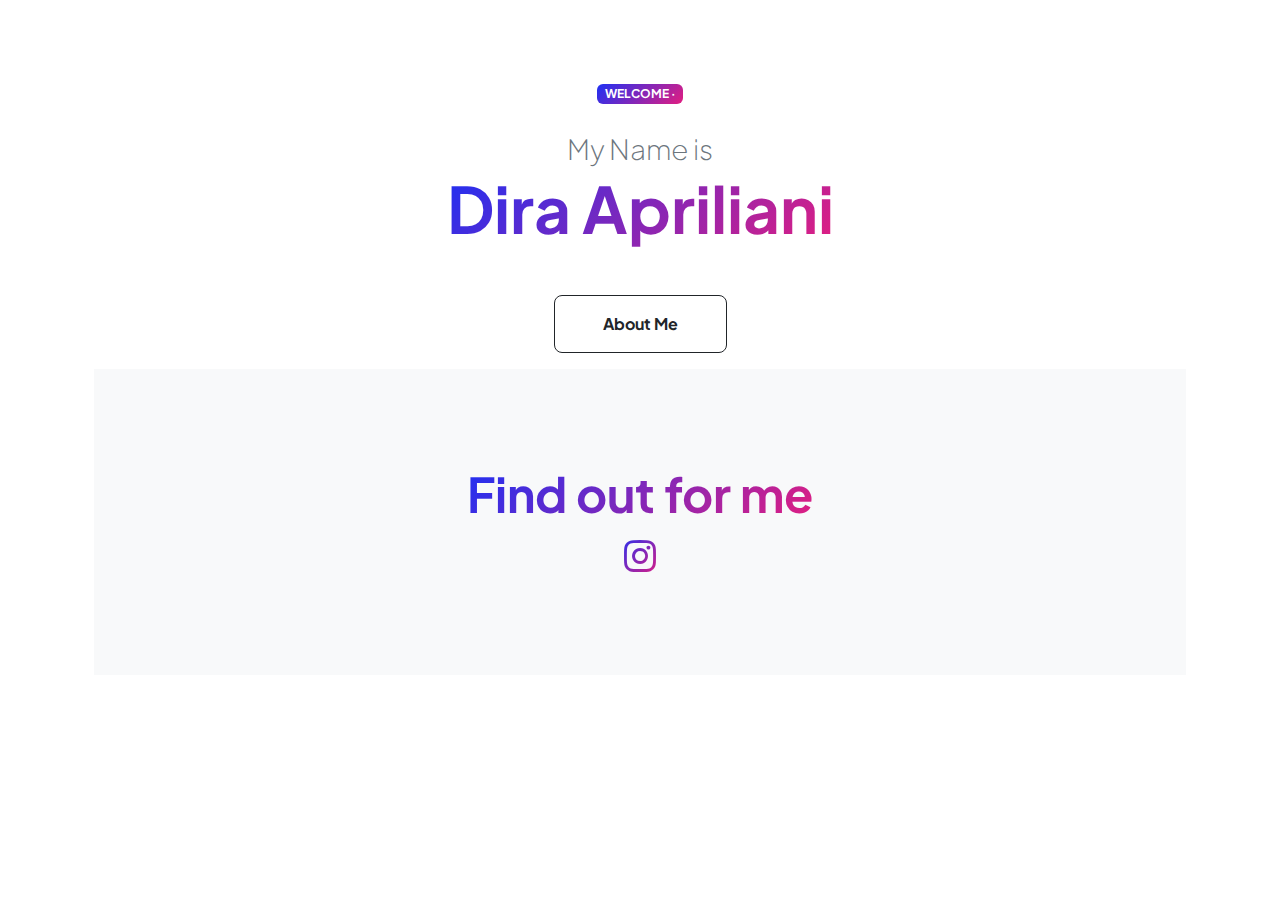
==== index.html @ 3b7c1f38 "Update index.html" ====
<!DOCTYPE html>
<html lang="en">
  <head>
    <meta charset="utf-8" />
    <meta
      name="viewport"
      content="width=device-width, initial-scale=1, shrink-to-fit=no"
    />
    <meta name="description" content="" />
    <meta name="author" content="" />
    <title>Dira Portofolio Bootstrap</title>
    <!-- Favicon-->
    <link rel="icon" type="image/x-icon" href="assets/favicon.ico" />
    <!-- Custom Google font-->
    <link rel="preconnect" href="https://fonts.googleapis.com" />
    <link rel="preconnect" href="https://fonts.gstatic.com" crossorigin />
    <link
      href="https://fonts.googleapis.com/css2?family=Plus+Jakarta+Sans:wght@100;200;300;400;500;600;700;800;900&amp;display=swap"
      rel="stylesheet"
    />
    <!-- Bootstrap icons-->
    <link
      href="https://cdn.jsdelivr.net/npm/bootstrap-icons@1.8.1/font/bootstrap-icons.css"
      rel="stylesheet"
    />
    <!-- Core theme CSS (includes Bootstrap)-->
    <link href="styles.css" rel="stylesheet" />
  </head>
  <body class="d-flex flex-column h-100">
    <main class="flex-shrink-0">
      <!-- Navigation-->
      <nav class="navbar navbar-expand-lg navbar-light bg-white py-3">
        <div class="container px-5">
          <button
            class="navbar-toggler"
            type="button"
            data-bs-toggle="collapse"
            data-bs-target="#navbarSupportedContent"
            aria-controls="navbarSupportedContent"
            aria-expanded="false"
            aria-label="Toggle navigation"
          >
            <span class="navbar-toggler-icon"></span>
          </button>
          <div class="collapse navbar-collapse" id="navbarSupportedContent">
            <ul class="navbar-nav ms-auto mb-2 mb-lg-0 small fw-bolder">
              <li class="nav-item">
              </li>
              <li class="nav-item">
    
              </li>
            </ul>
          </div>
        </div>
      </nav>
      <!-- Header-->
      <header class="py-5">
        <div class="container px-5 pb-5">
          <div class="row gx-5 align-items-center">
            <div class="col-xxl-5">
              <!-- Header text content-->
              <div class="text-center text-xxl-start">
                <div
                  class="badge bg-gradient-primary-to-secondary text-white mb-4"
                >
                  <div class="text-uppercase">
                     Welcome &middot; 
                  </div>
                </div>
                <div class="fs-3 fw-light text-muted">My Name is </div>
                <h1 class="display-3 fw-bolder mb-5">
                  <span class="text-gradient d-inline"
                    >Dira Apriliani</span
                  >
                </h1>
                <div
                  class="d-grid gap-3 d-sm-flex justify-content-sm-center justify-content-xxl-start mb-3"
                >
                
                  <a
                    class="btn btn-outline-dark btn-lg px-5 py-3 fs-6 fw-bolder"
                    href="About.html"
                    >About Me</a
                  >
                </div>
              </div>
            </div>
           
      <!-- About Section-->
      <section class="bg-light py-5">
        <div class="container px-5">
          <div class="row gx-5 justify-content-center">
            <div class="col-xxl-8">
              <div class="text-center my-5">
                <h2 class="display-5 fw-bolder">
                  <span class="text-gradient d-inline">Find out for me</span>
                </h2>
                <div class="d-flex justify-content-center fs-2 gap-4">
                  <a
                    class="text-gradient"
                    href="https://instagram.com/draapl?igshid=NGVhN2U2NjQ0Yg=="
                    ><i class="bi bi-instagram"></i
                  ></a>
                  
                </div>
              </div>
            </div>
          </div>
        </div>
      </section>
    </main>
    
  </body>
</html>
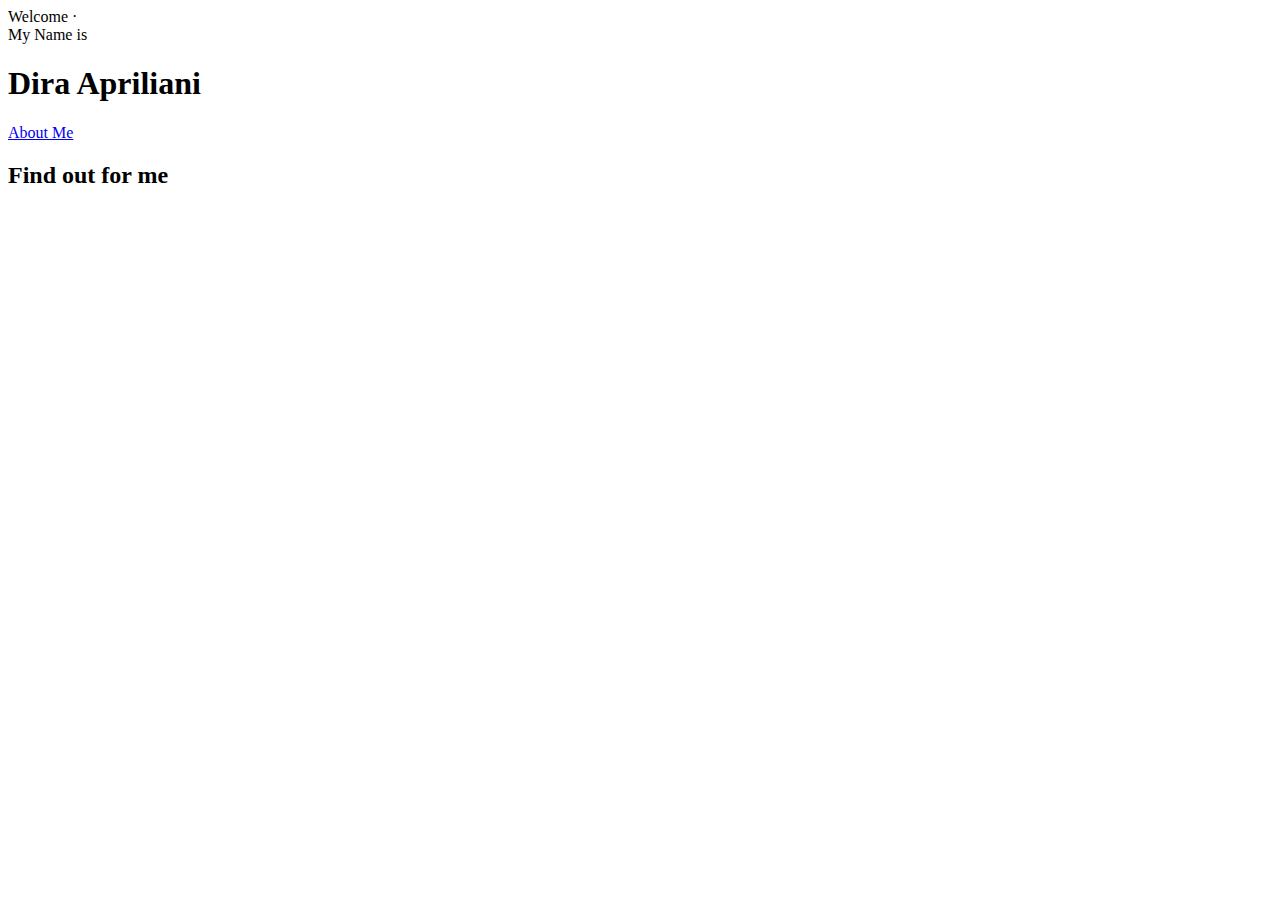
==== commit 0a4a2bed: "Update index.html" ====
--- a/index.html
+++ b/index.html
@@ -9,49 +9,21 @@
     <meta name="description" content="" />
     <meta name="author" content="" />
     <title>Dira Portofolio Bootstrap</title>
-    <!-- Favicon-->
-    <link rel="icon" type="image/x-icon" href="assets/favicon.ico" />
+    
     <!-- Custom Google font-->
-    <link rel="preconnect" href="https://fonts.googleapis.com" />
-    <link rel="preconnect" href="https://fonts.gstatic.com" crossorigin />
+   
     <link
       href="https://fonts.googleapis.com/css2?family=Plus+Jakarta+Sans:wght@100;200;300;400;500;600;700;800;900&amp;display=swap"
       rel="stylesheet"
     />
-    <!-- Bootstrap icons-->
-    <link
-      href="https://cdn.jsdelivr.net/npm/bootstrap-icons@1.8.1/font/bootstrap-icons.css"
-      rel="stylesheet"
-    />
     <!-- Core theme CSS (includes Bootstrap)-->
-    <link href="styles.css" rel="stylesheet" />
+    <link href="css/styles.css" rel="stylesheet" />
   </head>
   <body class="d-flex flex-column h-100">
     <main class="flex-shrink-0">
       <!-- Navigation-->
-      <nav class="navbar navbar-expand-lg navbar-light bg-white py-3">
-        <div class="container px-5">
-          <button
-            class="navbar-toggler"
-            type="button"
-            data-bs-toggle="collapse"
-            data-bs-target="#navbarSupportedContent"
-            aria-controls="navbarSupportedContent"
-            aria-expanded="false"
-            aria-label="Toggle navigation"
-          >
             <span class="navbar-toggler-icon"></span>
-          </button>
-          <div class="collapse navbar-collapse" id="navbarSupportedContent">
-            <ul class="navbar-nav ms-auto mb-2 mb-lg-0 small fw-bolder">
-              <li class="nav-item">
-              </li>
-              <li class="nav-item">
-    
-              </li>
-            </ul>
-          </div>
-        </div>
+  
       </nav>
       <!-- Header-->
       <header class="py-5">
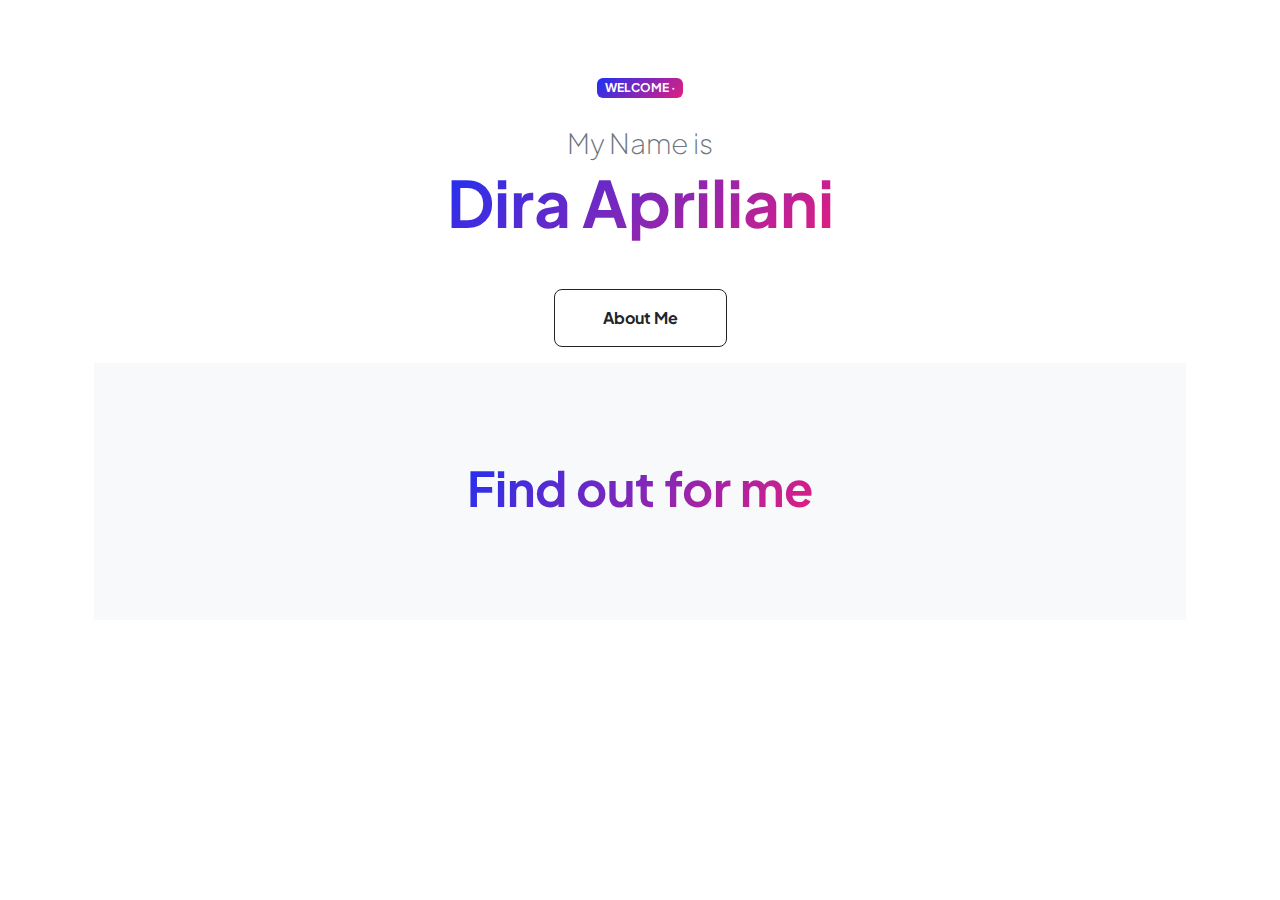
==== commit 86dd6677: "Update index.html" ====
--- a/index.html
+++ b/index.html
@@ -2,12 +2,7 @@
 <html lang="en">
   <head>
     <meta charset="utf-8" />
-    <meta
-      name="viewport"
-      content="width=device-width, initial-scale=1, shrink-to-fit=no"
-    />
-    <meta name="description" content="" />
-    <meta name="author" content="" />
+    <meta/>
     <title>Dira Portofolio Bootstrap</title>
     
     <!-- Custom Google font-->
@@ -17,7 +12,7 @@
       rel="stylesheet"
     />
     <!-- Core theme CSS (includes Bootstrap)-->
-    <link href="css/styles.css" rel="stylesheet" />
+    <link href="styles.css" rel="stylesheet" />
   </head>
   <body class="d-flex flex-column h-100">
     <main class="flex-shrink-0">
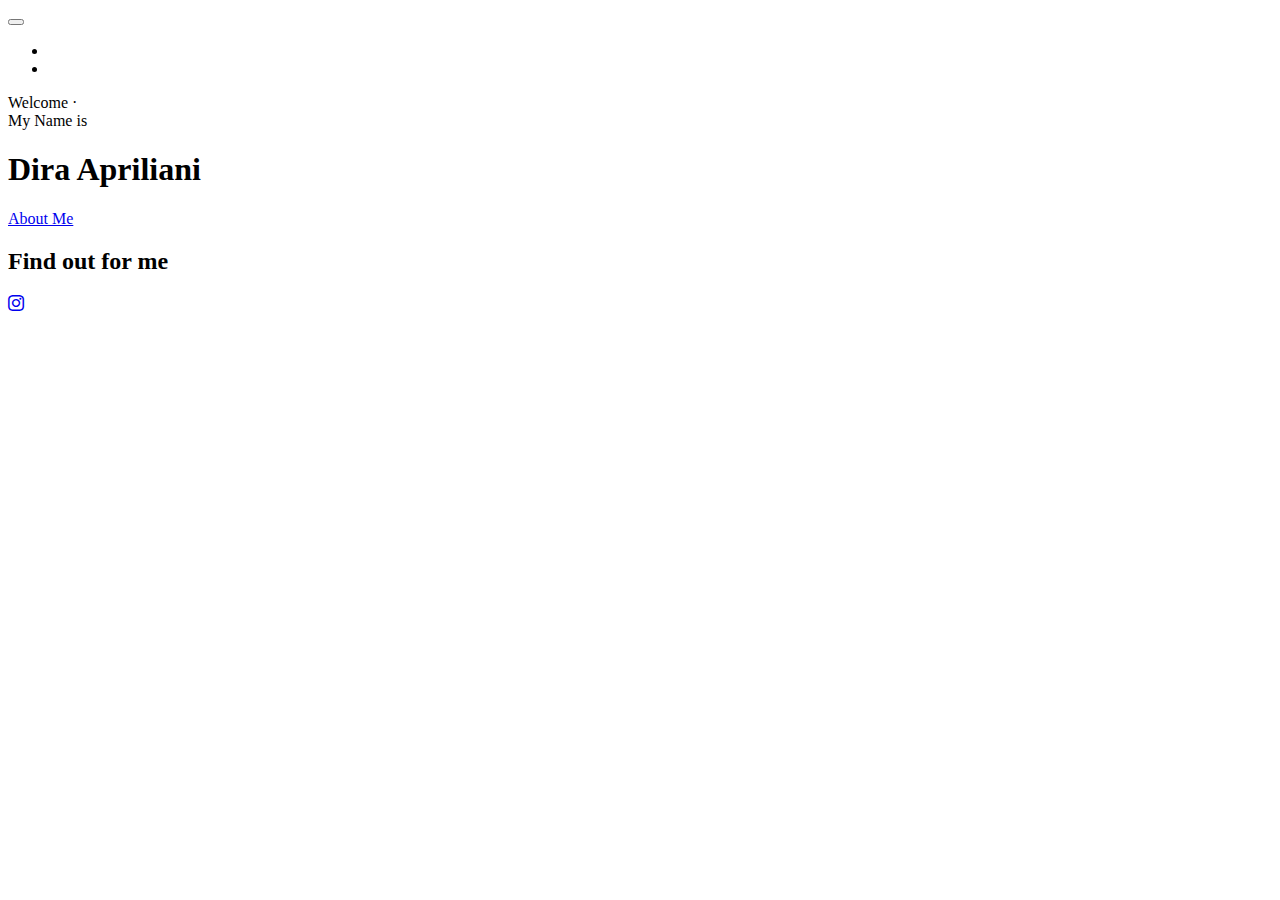
==== commit 900b3fca: "Update index.html" ====
--- a/index.html
+++ b/index.html
@@ -1,24 +1,46 @@
 <!DOCTYPE html>
 <html lang="en">
   <head>
-    <meta charset="utf-8" />
-    <meta/>
     <title>Dira Portofolio Bootstrap</title>
-    
     <!-- Custom Google font-->
-   
     <link
       href="https://fonts.googleapis.com/css2?family=Plus+Jakarta+Sans:wght@100;200;300;400;500;600;700;800;900&amp;display=swap"
       rel="stylesheet"
     />
+    <!-- Bootstrap icons-->
+    <link
+      href="https://cdn.jsdelivr.net/npm/bootstrap-icons@1.8.1/font/bootstrap-icons.css"
+      rel="stylesheet"
+    />
     <!-- Core theme CSS (includes Bootstrap)-->
-    <link href="styles.css" rel="stylesheet" />
+    <link href="css/styles.css" rel="stylesheet" />
   </head>
   <body class="d-flex flex-column h-100">
     <main class="flex-shrink-0">
       <!-- Navigation-->
+      <nav class="navbar navbar-expand-lg navbar-light bg-white py-3">
+        <div class="container px-5">
+          <button
+            class="navbar-toggler"
+            type="button"
+            data-bs-toggle="collapse"
+            data-bs-target="#navbarSupportedContent"
+            aria-controls="navbarSupportedContent"
+            aria-expanded="false"
+            aria-label="Toggle navigation"
+          >
             <span class="navbar-toggler-icon"></span>
-  
+          </button>
+          <div class="collapse navbar-collapse" id="navbarSupportedContent">
+            <ul class="navbar-nav ms-auto mb-2 mb-lg-0 small fw-bolder">
+              <li class="nav-item">
+              </li>
+              <li class="nav-item">
+    
+              </li>
+            </ul>
+          </div>
+        </div>
       </nav>
       <!-- Header-->
       <header class="py-5">
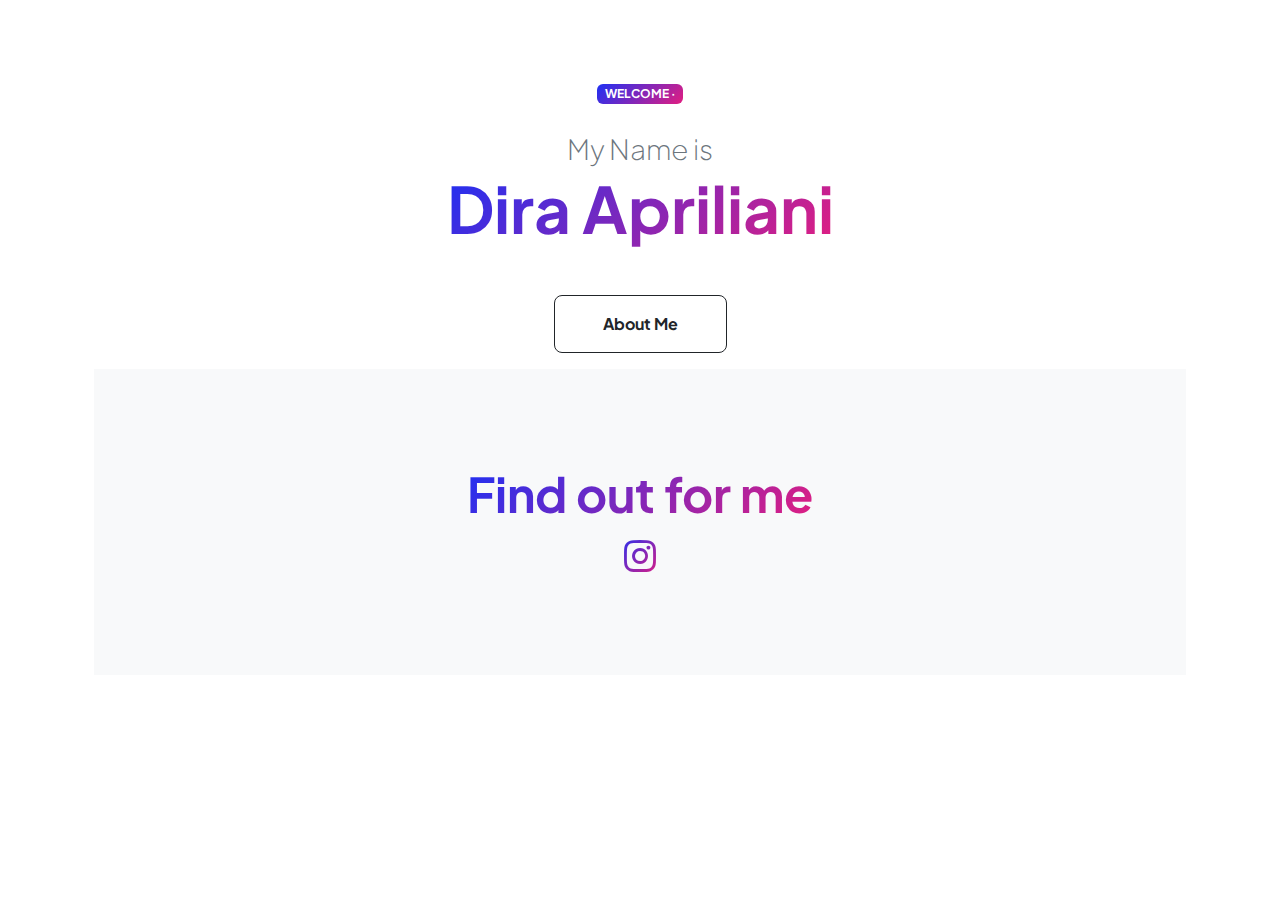
==== commit aa00997e: "Update index.html" ====
--- a/index.html
+++ b/index.html
@@ -13,7 +13,7 @@
       rel="stylesheet"
     />
     <!-- Core theme CSS (includes Bootstrap)-->
-    <link href="css/styles.css" rel="stylesheet" />
+    <link href="styles.css" rel="stylesheet" />
   </head>
   <body class="d-flex flex-column h-100">
     <main class="flex-shrink-0">
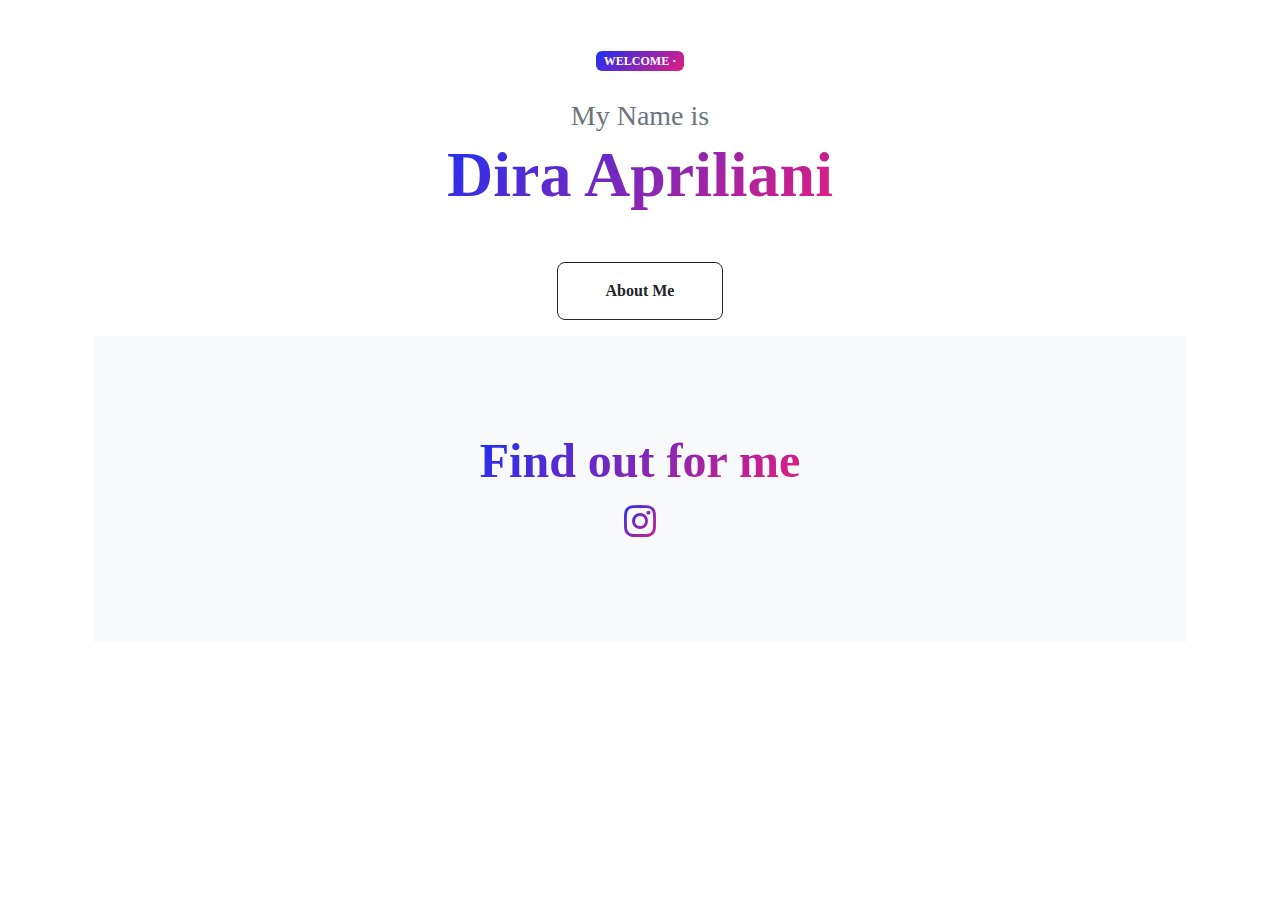
==== commit 3a9a8cc1: "Update index.html" ====
--- a/index.html
+++ b/index.html
@@ -1,13 +1,14 @@
 <!DOCTYPE html>
 <html lang="en">
   <head>
+    <meta charset="utf-8" />
+    <meta
+      name="viewport"
+      content="width=device-width, initial-scale=1, shrink-to-fit=no"
+    />
+    <meta name="description" content="" />
+    <meta name="author" content="" />
     <title>Dira Portofolio Bootstrap</title>
-    <!-- Custom Google font-->
-    <link
-      href="https://fonts.googleapis.com/css2?family=Plus+Jakarta+Sans:wght@100;200;300;400;500;600;700;800;900&amp;display=swap"
-      rel="stylesheet"
-    />
-    <!-- Bootstrap icons-->
     <link
       href="https://cdn.jsdelivr.net/npm/bootstrap-icons@1.8.1/font/bootstrap-icons.css"
       rel="stylesheet"
@@ -17,31 +18,6 @@
   </head>
   <body class="d-flex flex-column h-100">
     <main class="flex-shrink-0">
-      <!-- Navigation-->
-      <nav class="navbar navbar-expand-lg navbar-light bg-white py-3">
-        <div class="container px-5">
-          <button
-            class="navbar-toggler"
-            type="button"
-            data-bs-toggle="collapse"
-            data-bs-target="#navbarSupportedContent"
-            aria-controls="navbarSupportedContent"
-            aria-expanded="false"
-            aria-label="Toggle navigation"
-          >
-            <span class="navbar-toggler-icon"></span>
-          </button>
-          <div class="collapse navbar-collapse" id="navbarSupportedContent">
-            <ul class="navbar-nav ms-auto mb-2 mb-lg-0 small fw-bolder">
-              <li class="nav-item">
-              </li>
-              <li class="nav-item">
-    
-              </li>
-            </ul>
-          </div>
-        </div>
-      </nav>
       <!-- Header-->
       <header class="py-5">
         <div class="container px-5 pb-5">
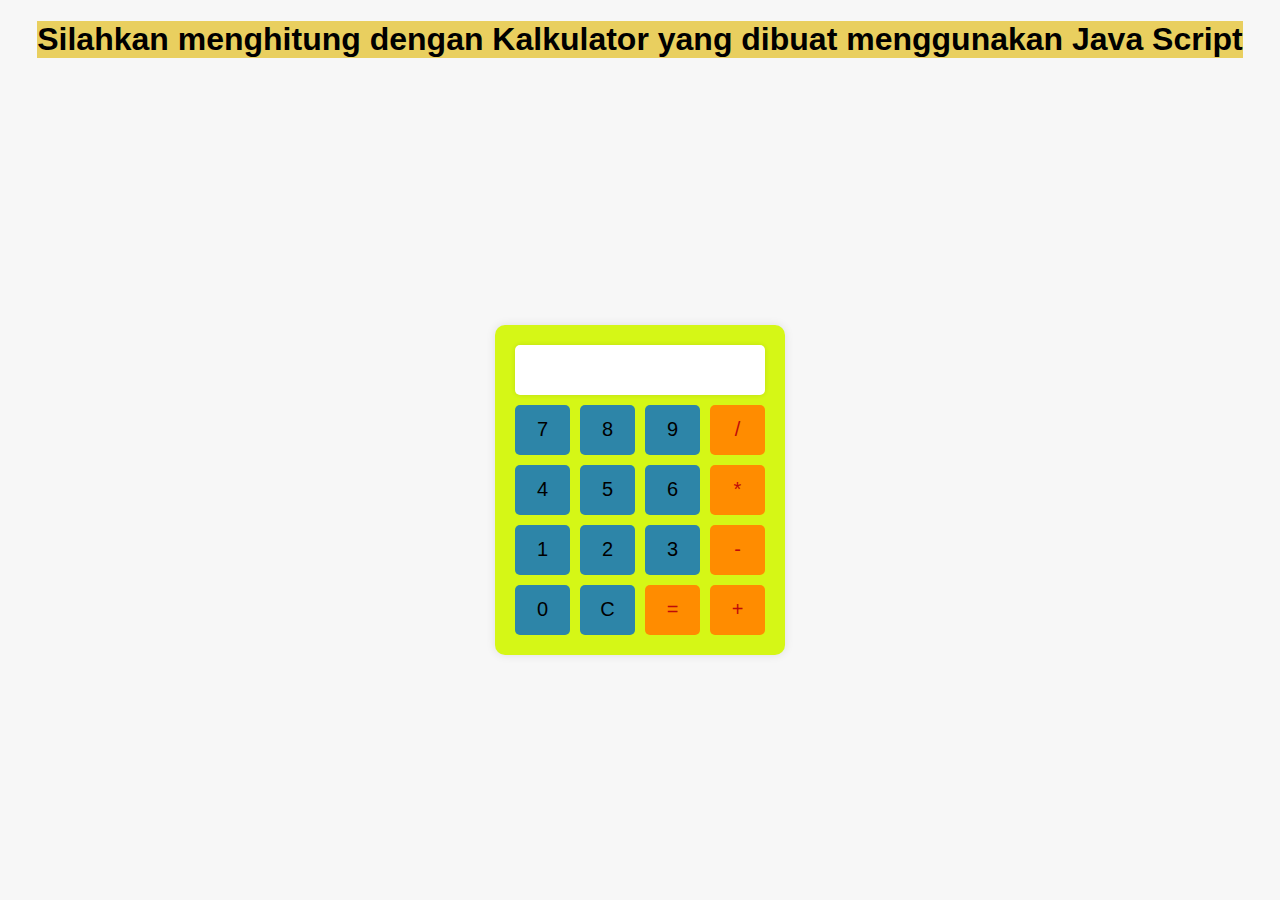
==== commit d830436f: "Update index.html" ====
--- a/index.html
+++ b/index.html
@@ -1,79 +1,113 @@
 <!DOCTYPE html>
 <html lang="en">
-  <head>
-    <meta charset="utf-8" />
-    <meta
-      name="viewport"
-      content="width=device-width, initial-scale=1, shrink-to-fit=no"
-    />
-    <meta name="description" content="" />
-    <meta name="author" content="" />
-    <title>Dira Portofolio Bootstrap</title>
-    <link
-      href="https://cdn.jsdelivr.net/npm/bootstrap-icons@1.8.1/font/bootstrap-icons.css"
-      rel="stylesheet"
-    />
-    <!-- Core theme CSS (includes Bootstrap)-->
-    <link href="styles.css" rel="stylesheet" />
-  </head>
-  <body class="d-flex flex-column h-100">
-    <main class="flex-shrink-0">
-      <!-- Header-->
-      <header class="py-5">
-        <div class="container px-5 pb-5">
-          <div class="row gx-5 align-items-center">
-            <div class="col-xxl-5">
-              <!-- Header text content-->
-              <div class="text-center text-xxl-start">
-                <div
-                  class="badge bg-gradient-primary-to-secondary text-white mb-4"
-                >
-                  <div class="text-uppercase">
-                     Welcome &middot; 
-                  </div>
-                </div>
-                <div class="fs-3 fw-light text-muted">My Name is </div>
-                <h1 class="display-3 fw-bolder mb-5">
-                  <span class="text-gradient d-inline"
-                    >Dira Apriliani</span
-                  >
-                </h1>
-                <div
-                  class="d-grid gap-3 d-sm-flex justify-content-sm-center justify-content-xxl-start mb-3"
-                >
-                
-                  <a
-                    class="btn btn-outline-dark btn-lg px-5 py-3 fs-6 fw-bolder"
-                    href="About.html"
-                    >About Me</a
-                  >
-                </div>
-              </div>
-            </div>
-           
-      <!-- About Section-->
-      <section class="bg-light py-5">
-        <div class="container px-5">
-          <div class="row gx-5 justify-content-center">
-            <div class="col-xxl-8">
-              <div class="text-center my-5">
-                <h2 class="display-5 fw-bolder">
-                  <span class="text-gradient d-inline">Find out for me</span>
-                </h2>
-                <div class="d-flex justify-content-center fs-2 gap-4">
-                  <a
-                    class="text-gradient"
-                    href="https://instagram.com/draapl?igshid=NGVhN2U2NjQ0Yg=="
-                    ><i class="bi bi-instagram"></i
-                  ></a>
-                  
-                </div>
-              </div>
-            </div>
-          </div>
-        </div>
-      </section>
-    </main>
-    
-  </body>
+<head>
+    <meta charset="UTF-8">
+    <meta name="viewport" content="width=device-width, initial-scale=1.0">
+    <title>Kalkulator Sederhana</title>
+    <style>
+        body {
+            font-family: Arial, sans-serif;
+            display: flex;
+            justify-content: center;
+            align-items: center;
+            height: 100vh;
+            margin: 0;
+            background-color: #f7f7f7;
+            flex-direction: column;
+        }
+        
+        h1 {
+            text-align: center;
+            background-color: rgba(226, 188, 20, 0.667)
+        }
+
+        .calculator {
+            display: grid;
+            grid-template-columns: repeat(4, 1fr);
+            gap: 10px;
+            max-width: 250px;
+            margin: auto;
+            background-color: #d5f716;
+            border-radius: 10px;
+            box-shadow: 0 0 10px rgba(0, 0, 0, 0.1);
+            padding: 20px;
+        }
+
+        .calculator input {
+            grid-column: span 4;
+            height: 40px;
+            font-size: 20px;
+            text-align: right;
+            padding: 5px;
+            border: none;
+            border-radius: 5px;
+            box-shadow: 0 0 5px rgba(0, 0, 0, 0.1);
+        }
+
+        .calculator button {
+            font-size: 20px;
+            height: 50px;
+            border: none;
+            border-radius: 5px;
+            background-color: #2d85a8;
+            cursor: pointer;
+            transition: background-color 0.2s;
+        }
+
+        .calculator button:hover {
+            background-color: #ccc;
+        }
+
+        .calculator button.operator {
+            background-color: #ff8c00;
+            color: #be0a0a;
+        }
+
+        .calculator button.operator:hover {
+            background-color: #e07b00;
+        }
+    </style>
+</head>
+<body>
+    <h1>Silahkan menghitung dengan Kalkulator yang dibuat menggunakan Java Script</h1>
+    <div class="calculator">
+        <input type="text" id="display" readonly>
+        <button onclick="addToDisplay('7')">7</button>
+        <button onclick="addToDisplay('8')">8</button>
+        <button onclick="addToDisplay('9')">9</button>
+        <button class="operator" onclick="addToDisplay('/')">/</button>
+        <button onclick="addToDisplay('4')">4</button>
+        <button onclick="addToDisplay('5')">5</button>
+        <button onclick="addToDisplay('6')">6</button>
+        <button class="operator" onclick="addToDisplay('*')">*</button>
+        <button onclick="addToDisplay('1')">1</button>
+        <button onclick="addToDisplay('2')">2</button>
+        <button onclick="addToDisplay('3')">3</button>
+        <button class="operator" onclick="addToDisplay('-')">-</button>
+        <button onclick="addToDisplay('0')">0</button>
+        <button onclick="clearDisplay()">C</button>
+        <button class="operator" onclick="calculateResult()">=</button>
+        <button class="operator" onclick="addToDisplay('+')">+</button>
+    </div>
+
+    <script>
+        alert('Silahkan Klik OK Untuk Mengitung Dengan Kalkulator')
+        function addToDisplay(value) {
+            document.getElementById('display').value += value;
+        }
+
+        function calculateResult() {
+            let display = document.getElementById('display');
+            try {
+                display.value = eval(display.value);
+            } catch (error) {
+                display.value = 'Error';
+            }
+        }
+
+        function clearDisplay() {
+            document.getElementById('display').value = '';
+        }
+    </script>
+</body>
 </html>
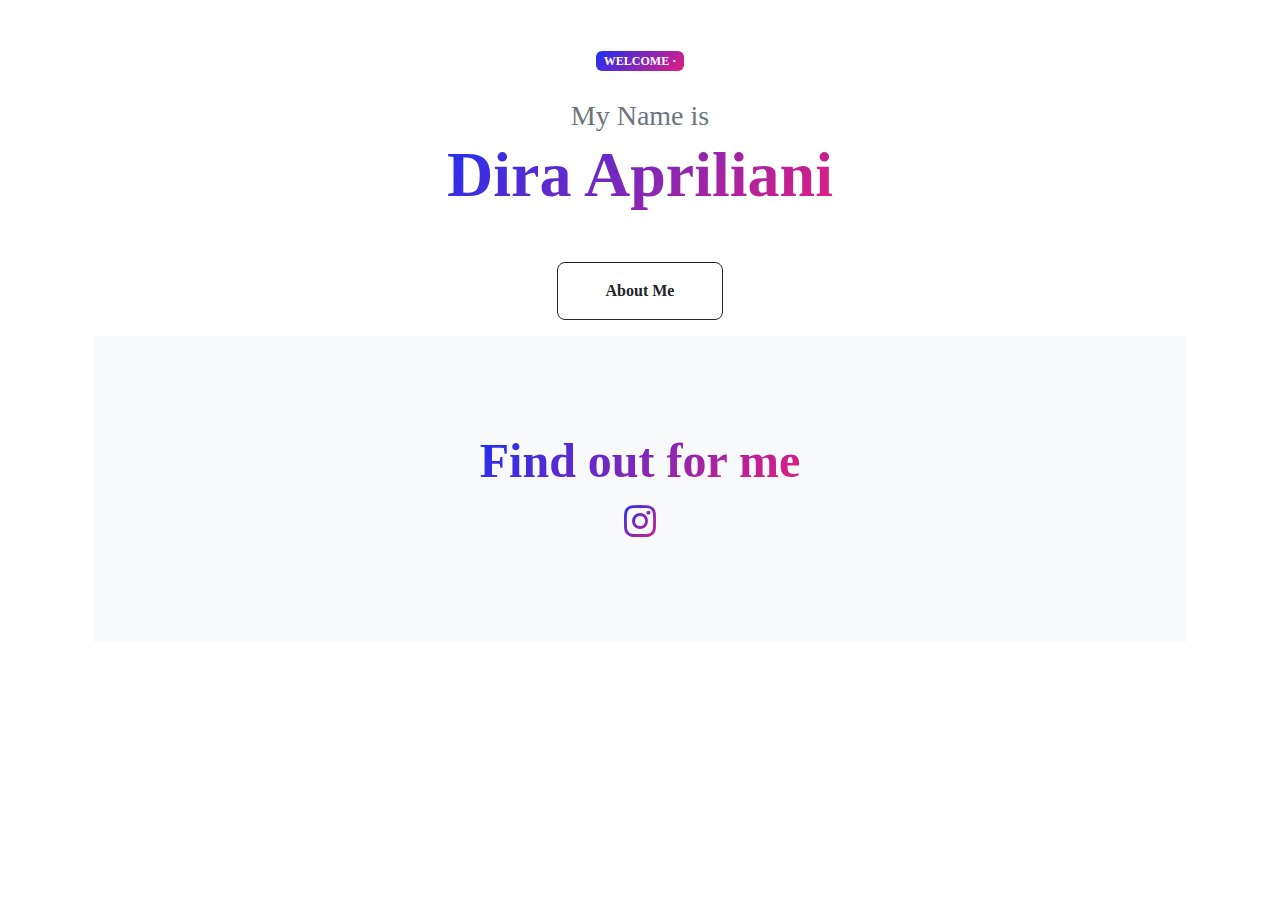
==== commit b733e43e: "Update index.html" ====
--- a/index.html
+++ b/index.html
@@ -1,113 +1,79 @@
 <!DOCTYPE html>
 <html lang="en">
-<head>
-    <meta charset="UTF-8">
-    <meta name="viewport" content="width=device-width, initial-scale=1.0">
-    <title>Kalkulator Sederhana</title>
-    <style>
-        body {
-            font-family: Arial, sans-serif;
-            display: flex;
-            justify-content: center;
-            align-items: center;
-            height: 100vh;
-            margin: 0;
-            background-color: #f7f7f7;
-            flex-direction: column;
-        }
-        
-        h1 {
-            text-align: center;
-            background-color: rgba(226, 188, 20, 0.667)
-        }
-
-        .calculator {
-            display: grid;
-            grid-template-columns: repeat(4, 1fr);
-            gap: 10px;
-            max-width: 250px;
-            margin: auto;
-            background-color: #d5f716;
-            border-radius: 10px;
-            box-shadow: 0 0 10px rgba(0, 0, 0, 0.1);
-            padding: 20px;
-        }
-
-        .calculator input {
-            grid-column: span 4;
-            height: 40px;
-            font-size: 20px;
-            text-align: right;
-            padding: 5px;
-            border: none;
-            border-radius: 5px;
-            box-shadow: 0 0 5px rgba(0, 0, 0, 0.1);
-        }
-
-        .calculator button {
-            font-size: 20px;
-            height: 50px;
-            border: none;
-            border-radius: 5px;
-            background-color: #2d85a8;
-            cursor: pointer;
-            transition: background-color 0.2s;
-        }
-
-        .calculator button:hover {
-            background-color: #ccc;
-        }
-
-        .calculator button.operator {
-            background-color: #ff8c00;
-            color: #be0a0a;
-        }
-
-        .calculator button.operator:hover {
-            background-color: #e07b00;
-        }
-    </style>
-</head>
-<body>
-    <h1>Silahkan menghitung dengan Kalkulator yang dibuat menggunakan Java Script</h1>
-    <div class="calculator">
-        <input type="text" id="display" readonly>
-        <button onclick="addToDisplay('7')">7</button>
-        <button onclick="addToDisplay('8')">8</button>
-        <button onclick="addToDisplay('9')">9</button>
-        <button class="operator" onclick="addToDisplay('/')">/</button>
-        <button onclick="addToDisplay('4')">4</button>
-        <button onclick="addToDisplay('5')">5</button>
-        <button onclick="addToDisplay('6')">6</button>
-        <button class="operator" onclick="addToDisplay('*')">*</button>
-        <button onclick="addToDisplay('1')">1</button>
-        <button onclick="addToDisplay('2')">2</button>
-        <button onclick="addToDisplay('3')">3</button>
-        <button class="operator" onclick="addToDisplay('-')">-</button>
-        <button onclick="addToDisplay('0')">0</button>
-        <button onclick="clearDisplay()">C</button>
-        <button class="operator" onclick="calculateResult()">=</button>
-        <button class="operator" onclick="addToDisplay('+')">+</button>
-    </div>
-
-    <script>
-        alert('Silahkan Klik OK Untuk Mengitung Dengan Kalkulator')
-        function addToDisplay(value) {
-            document.getElementById('display').value += value;
-        }
-
-        function calculateResult() {
-            let display = document.getElementById('display');
-            try {
-                display.value = eval(display.value);
-            } catch (error) {
-                display.value = 'Error';
-            }
-        }
-
-        function clearDisplay() {
-            document.getElementById('display').value = '';
-        }
-    </script>
-</body>
+  <head>
+    <meta charset="utf-8" />
+    <meta
+      name="viewport"
+      content="width=device-width, initial-scale=1, shrink-to-fit=no"
+    />
+    <meta name="description" content="" />
+    <meta name="author" content="" />
+    <title>Dira Portofolio Bootstrap</title>
+    <link
+      href="https://cdn.jsdelivr.net/npm/bootstrap-icons@1.8.1/font/bootstrap-icons.css"
+      rel="stylesheet"
+    />
+    <!-- Core theme CSS (includes Bootstrap)-->
+    <link href="styles.css" rel="stylesheet" />
+  </head>
+  <body class="d-flex flex-column h-100">
+    <main class="flex-shrink-0">
+      <!-- Header-->
+      <header class="py-5">
+        <div class="container px-5 pb-5">
+          <div class="row gx-5 align-items-center">
+            <div class="col-xxl-5">
+              <!-- Header text content-->
+              <div class="text-center text-xxl-start">
+                <div
+                  class="badge bg-gradient-primary-to-secondary text-white mb-4"
+                >
+                  <div class="text-uppercase">
+                     Welcome &middot; 
+                  </div>
+                </div>
+                <div class="fs-3 fw-light text-muted">My Name is </div>
+                <h1 class="display-3 fw-bolder mb-5">
+                  <span class="text-gradient d-inline"
+                    >Dira Apriliani</span
+                  >
+                </h1>
+                <div
+                  class="d-grid gap-3 d-sm-flex justify-content-sm-center justify-content-xxl-start mb-3"
+                >
+                
+                  <a
+                    class="btn btn-outline-dark btn-lg px-5 py-3 fs-6 fw-bolder"
+                    href="About.html"
+                    >About Me</a
+                  >
+                </div>
+              </div>
+            </div>
+           
+      <!-- About Section-->
+      <section class="bg-light py-5">
+        <div class="container px-5">
+          <div class="row gx-5 justify-content-center">
+            <div class="col-xxl-8">
+              <div class="text-center my-5">
+                <h2 class="display-5 fw-bolder">
+                  <span class="text-gradient d-inline">Find out for me</span>
+                </h2>
+                <div class="d-flex justify-content-center fs-2 gap-4">
+                  <a
+                    class="text-gradient"
+                    href="https://instagram.com/draapl?igshid=NGVhN2U2NjQ0Yg=="
+                    ><i class="bi bi-instagram"></i
+                  ></a>
+                  
+                </div>
+              </div>
+            </div>
+          </div>
+        </div>
+      </section>
+    </main>
+    
+  </body>
 </html>
